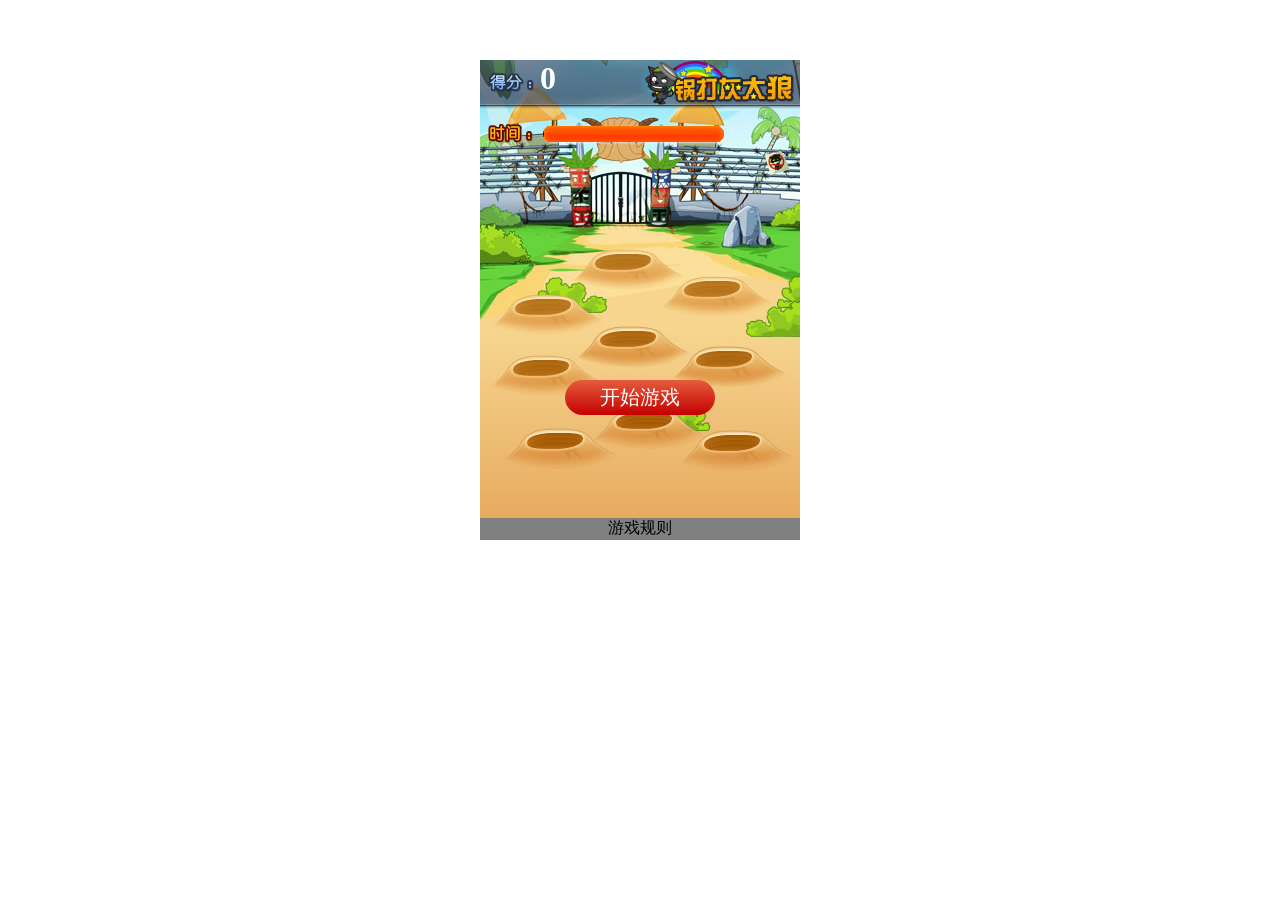
==== index.html @ cd989653 "Add files via upload" ====
<!DOCTYPE html>
<html lang="en">

<head>
    <meta charset="UTF-8">
    <title>狂拍灰太狼</title>
    <link rel="stylesheet" href="css/index.css">
    <script src="js/jquery-1.12.4.js"></script>
    <script src="js/index.js"></script>
</head>

<body>
    <div class="container">
        <h1 class="score">0</h1>
        <div class="progress"></div>
        <button class="start">开始游戏</button>
        <div class="rules">游戏规则</div>
        <div class="rule">
            <p>游戏规则:</p>
            <p>1.游戏时间:60s</p>
            <p>2.拼手速,殴打龙牙+10分</p>
            <p>3.殴打真司-10分</p>
            <a href="#" class="close">[关闭]</a>
        </div>
        <div class="mask">
            <h1>GAME OVER</h1>
            <button class="reStart">重新开始轮回</button>
        </div>

    </div>
</body>

</html>
---- css/index.css ----
* {
    margin: 0;
    padding: 0;
}

.container {
    width: 320px;
    height: 480px;
    background: url(../images/game_bg.jpg) no-repeat 0 0;
    margin: 50px auto;
    position: relative;
}

.container>h1 {
    color: white;
    margin: 60px;
}

.container>.progress {
    width: 180px;
    height: 16px;
    background: url(../images/progress.png) no-repeat 0 0;
    position: absolute;
    top: 66px;
    left: 64px;
}

.container>.start {
    width: 150px;
    line-height: 35px;
    text-align: center;
    color: white;
    font-size: 20px;
    margin-left: -75px;
    position: absolute;
    left: 50%;
    top: 320px;
    border: none;
    border-radius: 20px;
    background: linear-gradient(#E55c3D, #C50000);
}

.container>.rules {
    width: 100%;
    height: 20px;
    background-color: gray;
    text-align: center;
    bottom: 0;
    left: 0;
    position: absolute;
    padding-bottom: 2px;
}

.container>.rule {
    width: 100%;
    height: 100%;
    background-color: rgba(0, 0, 0, 0.5);
    position: absolute;
    top: 0;
    left: 0;
    padding-top: 100px;
    box-sizing: border-box;
    text-align: center;
    display: none;
}

.rule>a {
    color: red;
}

.rule>p {
    line-height: 50px;
    color: white;
}

.container>.mask {
    width: 100%;
    height: 100%;
    background-color: rgba(0, 0, 0, 0.5);
    position: absolute;
    top: 0;
    left: 0;
    padding-top: 200px;
    box-sizing: border-box;
    text-align: center;
    display: none;
}

.mask>h1 {
    color: #ff4500;
    text-shadow: 3px 3px 0 #fff;
}

.mask>button {
    width: 150px;
    line-height: 35px;
    text-align: center;
    color: white;
    font-size: 20px;
    margin-left: -75px;
    position: absolute;
    left: 50%;
    top: 320px;
    border: none;
    border-radius: 20px;
    background: linear-gradient(#74ACCF, #007DDC);
}
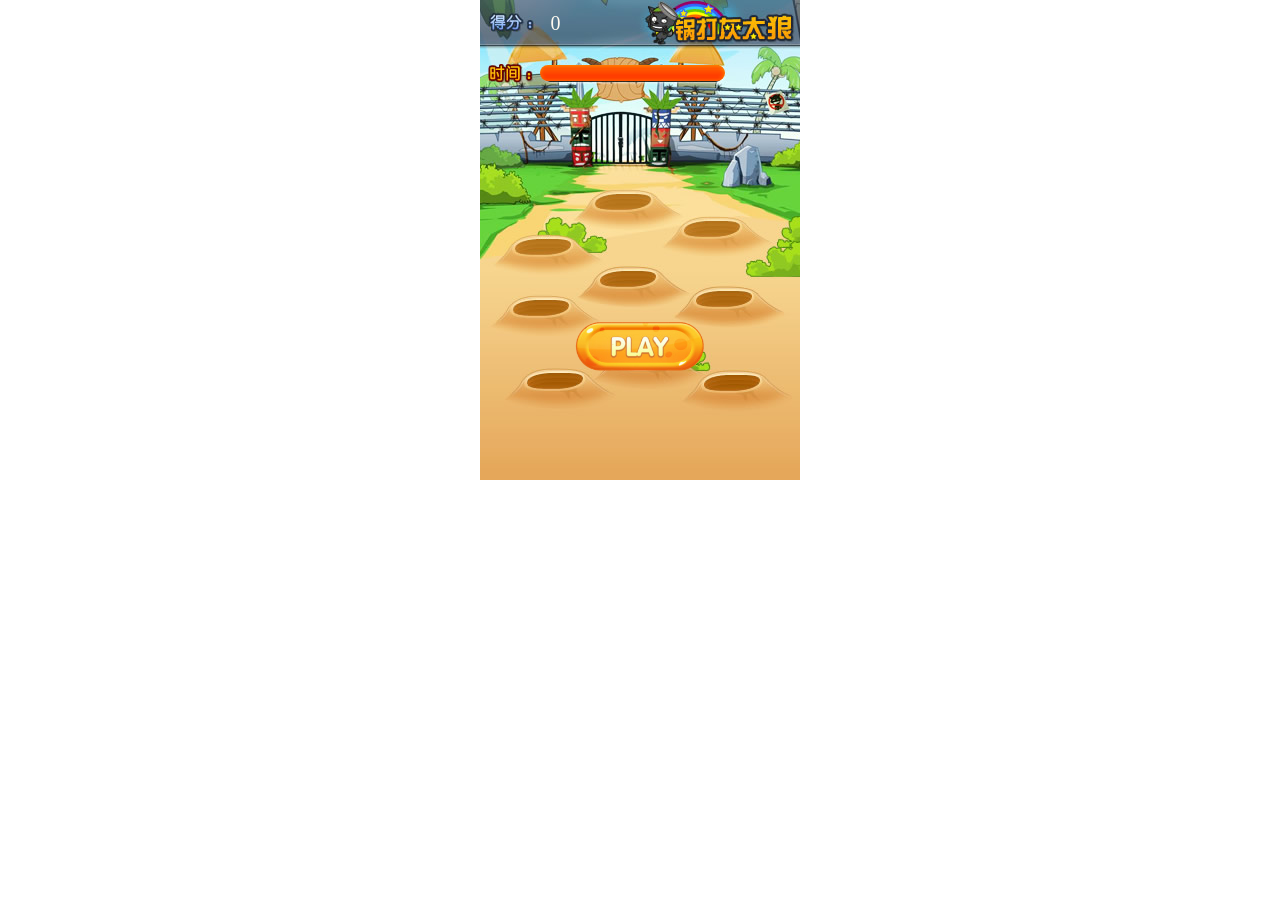
==== commit ef003826: "Add files via upload" ====
--- a/index.html
+++ b/index.html
@@ -1,33 +1,192 @@
 <!DOCTYPE html>
-<html lang="en">
-
-<head>
-    <meta charset="UTF-8">
-    <title>狂拍灰太狼</title>
-    <link rel="stylesheet" href="css/index.css">
-    <script src="js/jquery-1.12.4.js"></script>
-    <script src="js/index.js"></script>
-</head>
-
-<body>
-    <div class="container">
-        <h1 class="score">0</h1>
-        <div class="progress"></div>
-        <button class="start">开始游戏</button>
-        <div class="rules">游戏规则</div>
-        <div class="rule">
-            <p>游戏规则:</p>
-            <p>1.游戏时间:60s</p>
-            <p>2.拼手速,殴打龙牙+10分</p>
-            <p>3.殴打真司-10分</p>
-            <a href="#" class="close">[关闭]</a>
-        </div>
-        <div class="mask">
-            <h1>GAME OVER</h1>
-            <button class="reStart">重新开始轮回</button>
-        </div>
-
-    </div>
-</body>
-
-</html>+<html>
+	<head>
+		<meta charset="utf-8" />
+		<title></title>
+		<link rel="stylesheet" type="text/css" href="css/index.css"/>
+	</head>
+	<body>
+			<div id="bj">
+				<img src="img/game_bg.jpg" >
+			</div>
+		
+		<div id="df">
+			0
+		</div>
+		<div id="ks">
+			<img src="img/start.png" >
+		</div>
+		<div id="jdt">
+			<img src="img/progress.png" >
+		</div>
+	</body>
+	<script type="text/javascript">
+		var bj=document.getElementById("bj");
+		// var cender=document.getElementById("cender");
+		var fs=document.getElementById("df");
+		var ks=document.getElementById("ks");
+		var bj
+		var ind=0;
+		var aa;
+		var bb;
+		var ui=6;
+		var cc;
+		var trt=0;
+		var yty=false;
+		var m1=[
+			[11,156],
+			[11,222],
+			[26,298],
+			[100,117],
+			[100,192],
+			[107,273],
+			[199,295],
+			[199,213],
+			[181,142],
+		];
+		var yt=['x','h','h','h'];
+		var wee=0;
+		// console.log( m1[2][1] )
+		// aaq();
+		// dow();
+		
+		
+		var wqee=180;
+		var zhang;
+		var jdt=document.getElementById("jdt");
+		var clib;
+		var er=0;
+		var sja=150;
+		var yui=-1;
+		ks.onclick=function(){
+			
+			ks.style.display='none';
+			zhang=setInterval(function(){
+				wqee-=1;
+				jdt.children[0].style.width=wqee+'px';
+				
+				if ( wqee<0 ) {
+					alert("时间到了！ 游戏结束☺");
+					window.history.go(0);
+					clearInterval( zhang );
+				}
+				// console.log( wqee )
+			},sja);
+			
+			setInterval(function(){
+				if ( bj.children.length==1 ) {
+					ind=0;
+					er=random( 0,m1.length-1 );
+					while ( yui==er ){
+						er=random( 0,m1.length-1 );
+					}
+					trt=random( 0,3 );
+					bj.innerHTML+='<div id=\"cender\"></div>'
+					bj.children[1].style.left=m1[er][0]+'px';
+					bj.children[1].clib=true;
+					bj.children[1].style.top=m1[er][1]+'px';
+					// bj.children[1].style.backgroundImage="URL(  )";
+					bj.children[1].style.backgroundImage='url(img/'+yt[trt]+'.png)';
+					yui=er;
+					// console.log( yt[trt] )
+					aaq();
+					
+					// console.log("hahahaahahawhahaha")
+					// dow();
+					// console.log(er)
+				}else if( bj.children.length==2 ){
+					// ind=0;
+					// bta();
+					// yty=true;
+					bta();
+				}
+				
+				// console.log( bj.children.length )
+			},100);
+			
+		}
+		
+		
+		
+		function random( m,n ){
+			return Math.floor( Math.random()*( n-m+1 ) )+m;
+		}
+		
+		
+		
+		function aaq(){
+			// console.log("yi")
+			clearInterval(aa);
+			aa=setInterval(function(){
+				ind--;
+				bj.children[1].style.backgroundPosition=ind*108+'px 0';
+				// console.log(bj.children[1].style.backgroundPosition)
+				if ( ind==-5 ) {
+					dow();
+					clearInterval(aa);
+					
+				}
+			},sja);
+		}
+		function dow(){
+			clearInterval(bb);
+			bb=setInterval(function(){
+				ind++;
+				bj.children[1].style.backgroundPosition=ind*108+'px 0';
+				if ( ind==1 ) {
+					bj.removeChild(bj.children[1]);
+					clearInterval(bb);
+					
+					
+				}
+			},sja);
+		}
+			function bta(){
+				bj.children[1].onclick=function(){
+					if ( bj.children[1].clib==true ) {
+					if ( wqee>180 ) {
+						sja=sja-20;//进度条大于180时加速
+					}
+					console.log( sja )
+					if ( trt==0 ) {
+						// alert("hahaha")
+						wee-=10;
+						// alert("")
+						if ( wee<0 ) {
+							alert("您的分数小于0，游戏结束☺");
+							window.history.go(0);
+						}
+						fs.innerHTML=wee;
+						// console.log( wee )
+					}else if( trt!=0 ){
+						wee+=10;
+						wqee+=10;
+						fs.innerHTML=wee;
+						// console.log( wee )
+					}
+					bj.children[1].clib=false;
+					// console.log( bj.children[1].clib )
+				// clearInterval(bb);	
+				clearInterval(aa);
+				clearInterval(bb);
+				clearInterval(cc);
+				cc=setInterval(function(){
+					ui++;
+					bj.children[1].style.backgroundPosition=ui*-108+'px 0';
+					
+					if ( ui==9 ) {
+						bj.removeChild(bj.lastElementChild);
+						// alert('hahaha');
+						ui=6;
+						clearInterval(cc);
+					}
+				},150);
+				}
+				}
+			}
+			
+		// bta();
+		
+		
+	</script>
+</html>
--- a/css/index.css
+++ b/css/index.css
@@ -1,107 +1,61 @@
-* {
-    margin: 0;
-    padding: 0;
+*{
+	margin: 0;
+	padding: 0;
 }
-
-.container {
-    width: 320px;
-    height: 480px;
-    background: url(../images/game_bg.jpg) no-repeat 0 0;
-    margin: 50px auto;
-    position: relative;
+a,li{
+	text-decoration:none;
+	list-style:none;
 }
-
-.container>h1 {
-    color: white;
-    margin: 60px;
+#bj{
+	position:relative;
+	width:320px;
+	height:480px;
+	margin: 0 auto;
 }
-
-.container>.progress {
-    width: 180px;
-    height: 16px;
-    background: url(../images/progress.png) no-repeat 0 0;
-    position: absolute;
-    top: 66px;
-    left: 64px;
+#bj img{
+	width:320px;
+	height:480px;
 }
-
-.container>.start {
-    width: 150px;
-    line-height: 35px;
-    text-align: center;
-    color: white;
-    font-size: 20px;
-    margin-left: -75px;
-    position: absolute;
-    left: 50%;
-    top: 320px;
-    border: none;
-    border-radius: 20px;
-    background: linear-gradient(#E55c3D, #C50000);
+#cender{
+	position:absolute;
+	/* left:11px;
+	top:156px; */
+	width:108px;
+	height:108px;
+	background-image: url(../img/h.png);
+	background-position:0px 0;
 }
-
-.container>.rules {
-    width: 100%;
-    height: 20px;
-    background-color: gray;
-    text-align: center;
-    bottom: 0;
-    left: 0;
-    position: absolute;
-    padding-bottom: 2px;
+#df{
+	position: fixed;
+	left:43%;
+	top:12px;
+	font-size:1.25rem;
+	color: floralwhite;
 }
-
-.container>.rule {
-    width: 100%;
-    height: 100%;
-    background-color: rgba(0, 0, 0, 0.5);
-    position: absolute;
-    top: 0;
-    left: 0;
-    padding-top: 100px;
-    box-sizing: border-box;
-    text-align: center;
-    display: none;
+#ks{
+	position:fixed;
+	left:50%;
+	top:30%;
+	transform:translateX(-50%);
 }
-
-.rule>a {
-    color: red;
+#ks img{
+	width:150px;
 }
-
-.rule>p {
-    line-height: 50px;
-    color: white;
+#jdt{
+	/* overflow:hidden; */
+	position:fixed;
+	left:630px;
+	top:65px;
+	/* transform-origin: 539px 65px; */
+	transform:translateX(-50%);
+	/* border:3px solid beige; */
+	width:180px;
+	height:16px;
 }
-
-.container>.mask {
-    width: 100%;
-    height: 100%;
-    background-color: rgba(0, 0, 0, 0.5);
-    position: absolute;
-    top: 0;
-    left: 0;
-    padding-top: 200px;
-    box-sizing: border-box;
-    text-align: center;
-    display: none;
-}
-
-.mask>h1 {
-    color: #ff4500;
-    text-shadow: 3px 3px 0 #fff;
-}
-
-.mask>button {
-    width: 150px;
-    line-height: 35px;
-    text-align: center;
-    color: white;
-    font-size: 20px;
-    margin-left: -75px;
-    position: absolute;
-    left: 50%;
-    top: 320px;
-    border: none;
-    border-radius: 20px;
-    background: linear-gradient(#74ACCF, #007DDC);
+#jdt img{
+	/* transition:all 1s linear; */
+	border-radius:10px;
+	/* width:10px; */
+	height:16px;
+	width:185px;
 }
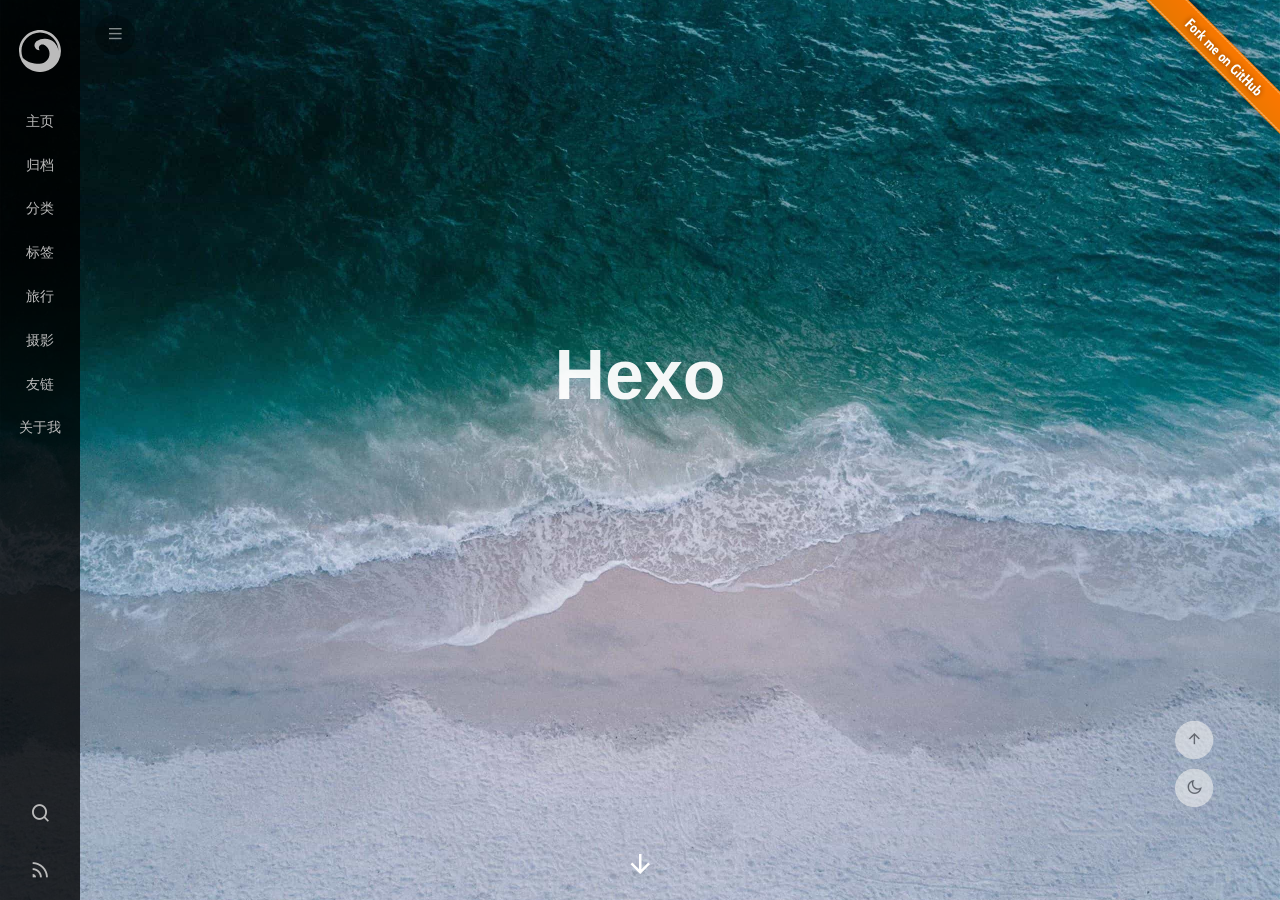
==== commit 1f8f92ec: "Site updated: 2023-08-04 11:48:03" ====
--- a/index.html
+++ b/index.html
@@ -1,192 +1,637 @@
-<!DOCTYPE html>
-<html>
-	<head>
-		<meta charset="utf-8" />
-		<title></title>
-		<link rel="stylesheet" type="text/css" href="css/index.css"/>
-	</head>
-	<body>
-			<div id="bj">
-				<img src="img/game_bg.jpg" >
-			</div>
-		
-		<div id="df">
-			0
-		</div>
-		<div id="ks">
-			<img src="img/start.png" >
-		</div>
-		<div id="jdt">
-			<img src="img/progress.png" >
-		</div>
-	</body>
-	<script type="text/javascript">
-		var bj=document.getElementById("bj");
-		// var cender=document.getElementById("cender");
-		var fs=document.getElementById("df");
-		var ks=document.getElementById("ks");
-		var bj
-		var ind=0;
-		var aa;
-		var bb;
-		var ui=6;
-		var cc;
-		var trt=0;
-		var yty=false;
-		var m1=[
-			[11,156],
-			[11,222],
-			[26,298],
-			[100,117],
-			[100,192],
-			[107,273],
-			[199,295],
-			[199,213],
-			[181,142],
-		];
-		var yt=['x','h','h','h'];
-		var wee=0;
-		// console.log( m1[2][1] )
-		// aaq();
-		// dow();
-		
-		
-		var wqee=180;
-		var zhang;
-		var jdt=document.getElementById("jdt");
-		var clib;
-		var er=0;
-		var sja=150;
-		var yui=-1;
-		ks.onclick=function(){
-			
-			ks.style.display='none';
-			zhang=setInterval(function(){
-				wqee-=1;
-				jdt.children[0].style.width=wqee+'px';
-				
-				if ( wqee<0 ) {
-					alert("时间到了！ 游戏结束☺");
-					window.history.go(0);
-					clearInterval( zhang );
-				}
-				// console.log( wqee )
-			},sja);
-			
-			setInterval(function(){
-				if ( bj.children.length==1 ) {
-					ind=0;
-					er=random( 0,m1.length-1 );
-					while ( yui==er ){
-						er=random( 0,m1.length-1 );
-					}
-					trt=random( 0,3 );
-					bj.innerHTML+='<div id=\"cender\"></div>'
-					bj.children[1].style.left=m1[er][0]+'px';
-					bj.children[1].clib=true;
-					bj.children[1].style.top=m1[er][1]+'px';
-					// bj.children[1].style.backgroundImage="URL(  )";
-					bj.children[1].style.backgroundImage='url(img/'+yt[trt]+'.png)';
-					yui=er;
-					// console.log( yt[trt] )
-					aaq();
-					
-					// console.log("hahahaahahawhahaha")
-					// dow();
-					// console.log(er)
-				}else if( bj.children.length==2 ){
-					// ind=0;
-					// bta();
-					// yty=true;
-					bta();
-				}
-				
-				// console.log( bj.children.length )
-			},100);
-			
-		}
-		
-		
-		
-		function random( m,n ){
-			return Math.floor( Math.random()*( n-m+1 ) )+m;
-		}
-		
-		
-		
-		function aaq(){
-			// console.log("yi")
-			clearInterval(aa);
-			aa=setInterval(function(){
-				ind--;
-				bj.children[1].style.backgroundPosition=ind*108+'px 0';
-				// console.log(bj.children[1].style.backgroundPosition)
-				if ( ind==-5 ) {
-					dow();
-					clearInterval(aa);
-					
-				}
-			},sja);
-		}
-		function dow(){
-			clearInterval(bb);
-			bb=setInterval(function(){
-				ind++;
-				bj.children[1].style.backgroundPosition=ind*108+'px 0';
-				if ( ind==1 ) {
-					bj.removeChild(bj.children[1]);
-					clearInterval(bb);
-					
-					
-				}
-			},sja);
-		}
-			function bta(){
-				bj.children[1].onclick=function(){
-					if ( bj.children[1].clib==true ) {
-					if ( wqee>180 ) {
-						sja=sja-20;//进度条大于180时加速
-					}
-					console.log( sja )
-					if ( trt==0 ) {
-						// alert("hahaha")
-						wee-=10;
-						// alert("")
-						if ( wee<0 ) {
-							alert("您的分数小于0，游戏结束☺");
-							window.history.go(0);
-						}
-						fs.innerHTML=wee;
-						// console.log( wee )
-					}else if( trt!=0 ){
-						wee+=10;
-						wqee+=10;
-						fs.innerHTML=wee;
-						// console.log( wee )
-					}
-					bj.children[1].clib=false;
-					// console.log( bj.children[1].clib )
-				// clearInterval(bb);	
-				clearInterval(aa);
-				clearInterval(bb);
-				clearInterval(cc);
-				cc=setInterval(function(){
-					ui++;
-					bj.children[1].style.backgroundPosition=ui*-108+'px 0';
-					
-					if ( ui==9 ) {
-						bj.removeChild(bj.lastElementChild);
-						// alert('hahaha');
-						ui=6;
-						clearInterval(cc);
-					}
-				},150);
-				}
-				}
-			}
-			
-		// bta();
-		
-		
-	</script>
-</html>
+<!DOCTYPE html>
+
+
+<html lang="en">
+  
+
+    <head>
+      <meta charset="utf-8" />
+        
+      <meta
+        name="viewport"
+        content="width=device-width, initial-scale=1, maximum-scale=1"
+      />
+      <title> Hexo</title>
+  <meta name="generator" content="hexo-theme-ayer">
+      
+      <link rel="shortcut icon" href="/favicon.ico" />
+       
+<link rel="stylesheet" href="/dist/main.css">
+
+      
+<link rel="stylesheet" href="/css/fonts/remixicon.css">
+
+      
+<link rel="stylesheet" href="/css/custom.css">
+ 
+      <script src="https://cdn.staticfile.org/pace/1.2.4/pace.min.js"></script>
+       
+ 
+
+      <link
+        rel="stylesheet"
+        href="https://cdn.jsdelivr.net/npm/@sweetalert2/theme-bulma@5.0.1/bulma.min.css"
+      />
+      <script src="https://cdn.jsdelivr.net/npm/sweetalert2@11.0.19/dist/sweetalert2.min.js"></script>
+
+      <!-- mermaid -->
+      
+      <style>
+        .swal2-styled.swal2-confirm {
+          font-size: 1.6rem;
+        }
+      </style>
+    </head>
+  </html>
+</html>
+
+
+<body>
+  <div id="app">
+    
+      
+    <main class="content on">
+      
+<section class="cover">
+    
+      
+      <a class="forkMe" href="https://github.com/Shen-Yu/hexo-theme-ayer"
+        target="_blank"><img width="149" height="149" src="/images/forkme.png"
+          class="attachment-full size-full" alt="Fork me on GitHub" data-recalc-dims="1"></a>
+    
+  <div class="cover-frame">
+    <div class="bg-box">
+      <img src="/images/cover1.jpg" alt="image frame" />
+    </div>
+    <div class="cover-inner text-center text-white">
+      <h1><a href="/">Hexo</a></h1>
+      <div id="subtitle-box">
+        
+        <span id="subtitle"></span>
+        
+      </div>
+      <div>
+        
+      </div>
+    </div>
+  </div>
+  <div class="cover-learn-more">
+    <a href="javascript:void(0)" class="anchor"><i class="ri-arrow-down-line"></i></a>
+  </div>
+</section>
+
+
+
+<script src="https://cdn.staticfile.org/typed.js/2.0.12/typed.min.js"></script>
+
+
+<!-- Subtitle -->
+
+  <script>
+    try {
+      var typed = new Typed("#subtitle", {
+        strings: ['面朝大海，春暖花开', '愿你一生努力，一生被爱', '想要的都拥有，得不到的都释怀'],
+        startDelay: 0,
+        typeSpeed: 200,
+        loop: true,
+        backSpeed: 100,
+        showCursor: true
+      });
+    } catch (err) {
+      console.log(err)
+    }
+  </script>
+  
+<div id="main">
+  <section class="outer">
+  
+  <ul class="ads">
+    
+        <li>
+            <a target="_blank" rel="noopener" href="https://curl.qcloud.com/kvO7hb43">
+                <img src="https://pic.imgdb.cn/item/62174b452ab3f51d912a5ccc.jpg" width="300" alt="云服务器限时秒杀">
+            </a>
+        </li>
+    
+        <li>
+            <a target="_blank" rel="noopener" href="https://www.vultr.com/?ref=8630075">
+                <img src="https://pic.imgdb.cn/item/62174b452ab3f51d912a5cd7.png" width="300" alt="vultr优惠vps">
+            </a>
+        </li>
+    
+</ul>
+  
+  
+  
+
+<div class="notice" style="margin-top:50px">
+    <i class="ri-heart-fill"></i>
+    <div class="notice-content" id="broad"></div>
+</div>
+<script type="text/javascript">
+    fetch('https://v1.hitokoto.cn')
+        .then(response => response.json())
+        .then(data => {
+            document.getElementById("broad").innerHTML = data.hitokoto;
+        })
+        .catch(console.error)
+</script>
+
+<style>
+    .notice {
+        padding: 20px;
+        border: 1px dashed #e6e6e6;
+        color: #969696;
+        position: relative;
+        display: inline-block;
+        width: 100%;
+        background: #fbfbfb50;
+        border-radius: 10px;
+    }
+
+    .notice i {
+        float: left;
+        color: #999;
+        font-size: 16px;
+        padding-right: 10px;
+        vertical-align: middle;
+        margin-top: -2px;
+    }
+
+    .notice-content {
+        display: initial;
+        vertical-align: middle;
+    }
+</style>
+  
+  <article class="articles">
+    
+    
+    
+    
+    <article
+  id="post-第一篇博客"
+  class="article article-type-post"
+  itemscope
+  itemprop="blogPost"
+  data-scroll-reveal
+>
+  <div class="article-inner">
+    
+    <header class="article-header">
+       
+<h2 itemprop="name">
+  <a class="article-title" href="/2023/08/04/%E7%AC%AC%E4%B8%80%E7%AF%87%E5%8D%9A%E5%AE%A2/"
+    >第一篇博客</a> 
+</h2>
+ 
+
+      
+    </header>
+     
+    <div class="article-meta">
+      <a href="/2023/08/04/%E7%AC%AC%E4%B8%80%E7%AF%87%E5%8D%9A%E5%AE%A2/" class="article-date">
+  <time datetime="2023-08-04T03:46:08.000Z" itemprop="datePublished">2023-08-04</time>
+</a>    
+    </div>
+      
+    <div class="article-entry" itemprop="articleBody">
+       
+   
+      <!-- reward -->
+      
+    </div>
+    
+
+    <!-- copyright -->
+    
+    <footer class="article-footer">
+       
+    </footer>
+  </div>
+
+   
+   
+  
+</article>
+
+    
+    <article
+  id="post-hello-world"
+  class="article article-type-post"
+  itemscope
+  itemprop="blogPost"
+  data-scroll-reveal
+>
+  <div class="article-inner">
+    
+    <header class="article-header">
+       
+<h2 itemprop="name">
+  <a class="article-title" href="/2023/08/04/hello-world/"
+    >Hello World</a> 
+</h2>
+ 
+
+      
+    </header>
+     
+    <div class="article-meta">
+      <a href="/2023/08/04/hello-world/" class="article-date">
+  <time datetime="2023-08-04T03:38:25.474Z" itemprop="datePublished">2023-08-04</time>
+</a>    
+    </div>
+      
+    <div class="article-entry" itemprop="articleBody">
+       
+  <p>Welcome to <a target="_blank" rel="noopener" href="https://hexo.io/">Hexo</a>! This is your very first post. Check <a target="_blank" rel="noopener" href="https://hexo.io/docs/">documentation</a> for more info. If you get any problems when using Hexo, you can find the answer in <a target="_blank" rel="noopener" href="https://hexo.io/docs/troubleshooting.html">troubleshooting</a> or you can ask me on <a target="_blank" rel="noopener" href="https://github.com/hexojs/hexo/issues">GitHub</a>.</p>
+<h2 id="Quick-Start"><a href="#Quick-Start" class="headerlink" title="Quick Start"></a>Quick Start</h2><h3 id="Create-a-new-post"><a href="#Create-a-new-post" class="headerlink" title="Create a new post"></a>Create a new post</h3><figure class="highlight bash"><table><tr><td class="gutter"><pre><span class="line">1</span><br></pre></td><td class="code"><pre><span class="line">$ hexo new <span class="string">&quot;My New Post&quot;</span></span><br></pre></td></tr></table></figure>
+
+<p>More info: <a target="_blank" rel="noopener" href="https://hexo.io/docs/writing.html">Writing</a></p>
+<h3 id="Run-server"><a href="#Run-server" class="headerlink" title="Run server"></a>Run server</h3><figure class="highlight bash"><table><tr><td class="gutter"><pre><span class="line">1</span><br></pre></td><td class="code"><pre><span class="line">$ hexo server</span><br></pre></td></tr></table></figure>
+
+<p>More info: <a target="_blank" rel="noopener" href="https://hexo.io/docs/server.html">Server</a></p>
+<h3 id="Generate-static-files"><a href="#Generate-static-files" class="headerlink" title="Generate static files"></a>Generate static files</h3><figure class="highlight bash"><table><tr><td class="gutter"><pre><span class="line">1</span><br></pre></td><td class="code"><pre><span class="line">$ hexo generate</span><br></pre></td></tr></table></figure>
+
+<p>More info: <a target="_blank" rel="noopener" href="https://hexo.io/docs/generating.html">Generating</a></p>
+<h3 id="Deploy-to-remote-sites"><a href="#Deploy-to-remote-sites" class="headerlink" title="Deploy to remote sites"></a>Deploy to remote sites</h3><figure class="highlight bash"><table><tr><td class="gutter"><pre><span class="line">1</span><br></pre></td><td class="code"><pre><span class="line">$ hexo deploy</span><br></pre></td></tr></table></figure>
+
+<p>More info: <a target="_blank" rel="noopener" href="https://hexo.io/docs/one-command-deployment.html">Deployment</a></p>
+ 
+      <!-- reward -->
+      
+    </div>
+    
+
+    <!-- copyright -->
+    
+    <footer class="article-footer">
+       
+    </footer>
+  </div>
+
+   
+   
+  
+</article>
+
+    
+  </article>
+  
+
+  
+</section>
+</div>
+
+      <footer class="footer">
+  <div class="outer">
+    <ul>
+      <li>
+        Copyrights &copy;
+        2015-2023
+        <i class="ri-heart-fill heart_icon"></i> John Doe
+      </li>
+    </ul>
+    <ul>
+      <li>
+        
+      </li>
+    </ul>
+    <ul>
+      <li>
+        
+        
+        <span>
+  <span><i class="ri-user-3-fill"></i>Visitors:<span id="busuanzi_value_site_uv"></span></span>
+  <span class="division">|</span>
+  <span><i class="ri-eye-fill"></i>Views:<span id="busuanzi_value_page_pv"></span></span>
+</span>
+        
+      </li>
+    </ul>
+    <ul>
+      
+    </ul>
+    <ul>
+      
+    </ul>
+    <ul>
+      <li>
+        <!-- cnzz统计 -->
+        
+        <script type="text/javascript" src='https://s9.cnzz.com/z_stat.php?id=1278069914&amp;web_id=1278069914'></script>
+        
+      </li>
+    </ul>
+  </div>
+</footer>    
+    </main>
+    <div class="float_btns">
+      <div class="totop" id="totop">
+  <i class="ri-arrow-up-line"></i>
+</div>
+
+<div class="todark" id="todark">
+  <i class="ri-moon-line"></i>
+</div>
+
+    </div>
+    <aside class="sidebar on">
+      <button class="navbar-toggle"></button>
+<nav class="navbar">
+  
+  <div class="logo">
+    <a href="/"><img src="/images/ayer-side.svg" alt="Hexo"></a>
+  </div>
+  
+  <ul class="nav nav-main">
+    
+    <li class="nav-item">
+      <a class="nav-item-link" href="/">主页</a>
+    </li>
+    
+    <li class="nav-item">
+      <a class="nav-item-link" href="/archives">归档</a>
+    </li>
+    
+    <li class="nav-item">
+      <a class="nav-item-link" href="/categories">分类</a>
+    </li>
+    
+    <li class="nav-item">
+      <a class="nav-item-link" href="/tags">标签</a>
+    </li>
+    
+    <li class="nav-item">
+      <a class="nav-item-link" href="/tags/%E6%97%85%E8%A1%8C/">旅行</a>
+    </li>
+    
+    <li class="nav-item">
+      <a class="nav-item-link" target="_blank" rel="noopener" href="http://shenyu-vip.lofter.com">摄影</a>
+    </li>
+    
+    <li class="nav-item">
+      <a class="nav-item-link" href="/friends">友链</a>
+    </li>
+    
+    <li class="nav-item">
+      <a class="nav-item-link" href="/2019/about">关于我</a>
+    </li>
+    
+  </ul>
+</nav>
+<nav class="navbar navbar-bottom">
+  <ul class="nav">
+    <li class="nav-item">
+      
+      <a class="nav-item-link nav-item-search"  title="Search">
+        <i class="ri-search-line"></i>
+      </a>
+      
+      
+      <a class="nav-item-link" target="_blank" href="/atom.xml" title="RSS Feed">
+        <i class="ri-rss-line"></i>
+      </a>
+      
+    </li>
+  </ul>
+</nav>
+<div class="search-form-wrap">
+  <div class="local-search local-search-plugin">
+  <input type="search" id="local-search-input" class="local-search-input" placeholder="Search...">
+  <div id="local-search-result" class="local-search-result"></div>
+</div>
+</div>
+    </aside>
+    <div id="mask"></div>
+
+<!-- #reward -->
+<div id="reward">
+  <span class="close"><i class="ri-close-line"></i></span>
+  <p class="reward-p"><i class="ri-cup-line"></i>请我喝杯咖啡吧~</p>
+  <div class="reward-box">
+    
+    <div class="reward-item">
+      <img class="reward-img" src="/images/alipay.jpg">
+      <span class="reward-type">支付宝</span>
+    </div>
+    
+    
+    <div class="reward-item">
+      <img class="reward-img" src="/images/wechat.jpg">
+      <span class="reward-type">微信</span>
+    </div>
+    
+  </div>
+</div>
+    
+<script src="/js/jquery-3.6.0.min.js"></script>
+ 
+<script src="/js/lazyload.min.js"></script>
+
+<!-- Tocbot -->
+
+<script src="https://cdn.staticfile.org/jquery-modal/0.9.2/jquery.modal.min.js"></script>
+<link
+  rel="stylesheet"
+  href="https://cdn.staticfile.org/jquery-modal/0.9.2/jquery.modal.min.css"
+/>
+<script src="https://cdn.staticfile.org/justifiedGallery/3.8.1/js/jquery.justifiedGallery.min.js"></script>
+
+<script src="/dist/main.js"></script>
+
+<!-- ImageViewer -->
+ <!-- Root element of PhotoSwipe. Must have class pswp. -->
+<div class="pswp" tabindex="-1" role="dialog" aria-hidden="true">
+
+    <!-- Background of PhotoSwipe. 
+         It's a separate element as animating opacity is faster than rgba(). -->
+    <div class="pswp__bg"></div>
+
+    <!-- Slides wrapper with overflow:hidden. -->
+    <div class="pswp__scroll-wrap">
+
+        <!-- Container that holds slides. 
+            PhotoSwipe keeps only 3 of them in the DOM to save memory.
+            Don't modify these 3 pswp__item elements, data is added later on. -->
+        <div class="pswp__container">
+            <div class="pswp__item"></div>
+            <div class="pswp__item"></div>
+            <div class="pswp__item"></div>
+        </div>
+
+        <!-- Default (PhotoSwipeUI_Default) interface on top of sliding area. Can be changed. -->
+        <div class="pswp__ui pswp__ui--hidden">
+
+            <div class="pswp__top-bar">
+
+                <!--  Controls are self-explanatory. Order can be changed. -->
+
+                <div class="pswp__counter"></div>
+
+                <button class="pswp__button pswp__button--close" title="Close (Esc)"></button>
+
+                <button class="pswp__button pswp__button--share" style="display:none" title="Share"></button>
+
+                <button class="pswp__button pswp__button--fs" title="Toggle fullscreen"></button>
+
+                <button class="pswp__button pswp__button--zoom" title="Zoom in/out"></button>
+
+                <!-- Preloader demo http://codepen.io/dimsemenov/pen/yyBWoR -->
+                <!-- element will get class pswp__preloader--active when preloader is running -->
+                <div class="pswp__preloader">
+                    <div class="pswp__preloader__icn">
+                        <div class="pswp__preloader__cut">
+                            <div class="pswp__preloader__donut"></div>
+                        </div>
+                    </div>
+                </div>
+            </div>
+
+            <div class="pswp__share-modal pswp__share-modal--hidden pswp__single-tap">
+                <div class="pswp__share-tooltip"></div>
+            </div>
+
+            <button class="pswp__button pswp__button--arrow--left" title="Previous (arrow left)">
+            </button>
+
+            <button class="pswp__button pswp__button--arrow--right" title="Next (arrow right)">
+            </button>
+
+            <div class="pswp__caption">
+                <div class="pswp__caption__center"></div>
+            </div>
+
+        </div>
+
+    </div>
+
+</div>
+
+<link rel="stylesheet" href="https://cdn.staticfile.org/photoswipe/4.1.3/photoswipe.min.css">
+<link rel="stylesheet" href="https://cdn.staticfile.org/photoswipe/4.1.3/default-skin/default-skin.min.css">
+<script src="https://cdn.staticfile.org/photoswipe/4.1.3/photoswipe.min.js"></script>
+<script src="https://cdn.staticfile.org/photoswipe/4.1.3/photoswipe-ui-default.min.js"></script>
+
+<script>
+    function viewer_init() {
+        let pswpElement = document.querySelectorAll('.pswp')[0];
+        let $imgArr = document.querySelectorAll(('.article-entry img:not(.reward-img)'))
+
+        $imgArr.forEach(($em, i) => {
+            $em.onclick = () => {
+                // slider展开状态
+                // todo: 这样不好，后面改成状态
+                if (document.querySelector('.left-col.show')) return
+                let items = []
+                $imgArr.forEach(($em2, i2) => {
+                    let img = $em2.getAttribute('data-idx', i2)
+                    let src = $em2.getAttribute('data-target') || $em2.getAttribute('src')
+                    let title = $em2.getAttribute('alt')
+                    // 获得原图尺寸
+                    const image = new Image()
+                    image.src = src
+                    items.push({
+                        src: src,
+                        w: image.width || $em2.width,
+                        h: image.height || $em2.height,
+                        title: title
+                    })
+                })
+                var gallery = new PhotoSwipe(pswpElement, PhotoSwipeUI_Default, items, {
+                    index: parseInt(i)
+                });
+                gallery.init()
+            }
+        })
+    }
+    viewer_init()
+</script> 
+<!-- MathJax -->
+
+<!-- Katex -->
+
+<!-- busuanzi  -->
+ 
+<script src="/js/busuanzi-2.3.pure.min.js"></script>
+ 
+<!-- ClickLove -->
+
+<!-- ClickBoom1 -->
+
+<!-- ClickBoom2 -->
+
+<!-- CodeCopy -->
+ 
+<link rel="stylesheet" href="/css/clipboard.css">
+ <script src="https://cdn.staticfile.org/clipboard.js/2.0.10/clipboard.min.js"></script>
+<script>
+  function wait(callback, seconds) {
+    var timelag = null;
+    timelag = window.setTimeout(callback, seconds);
+  }
+  !function (e, t, a) {
+    var initCopyCode = function(){
+      var copyHtml = '';
+      copyHtml += '<button class="btn-copy" data-clipboard-snippet="">';
+      copyHtml += '<i class="ri-file-copy-2-line"></i><span>COPY</span>';
+      copyHtml += '</button>';
+      $(".highlight .code pre").before(copyHtml);
+      $(".article pre code").before(copyHtml);
+      var clipboard = new ClipboardJS('.btn-copy', {
+        target: function(trigger) {
+          return trigger.nextElementSibling;
+        }
+      });
+      clipboard.on('success', function(e) {
+        let $btn = $(e.trigger);
+        $btn.addClass('copied');
+        let $icon = $($btn.find('i'));
+        $icon.removeClass('ri-file-copy-2-line');
+        $icon.addClass('ri-checkbox-circle-line');
+        let $span = $($btn.find('span'));
+        $span[0].innerText = 'COPIED';
+        
+        wait(function () { // 等待两秒钟后恢复
+          $icon.removeClass('ri-checkbox-circle-line');
+          $icon.addClass('ri-file-copy-2-line');
+          $span[0].innerText = 'COPY';
+        }, 2000);
+      });
+      clipboard.on('error', function(e) {
+        e.clearSelection();
+        let $btn = $(e.trigger);
+        $btn.addClass('copy-failed');
+        let $icon = $($btn.find('i'));
+        $icon.removeClass('ri-file-copy-2-line');
+        $icon.addClass('ri-time-line');
+        let $span = $($btn.find('span'));
+        $span[0].innerText = 'COPY FAILED';
+        
+        wait(function () { // 等待两秒钟后恢复
+          $icon.removeClass('ri-time-line');
+          $icon.addClass('ri-file-copy-2-line');
+          $span[0].innerText = 'COPY';
+        }, 2000);
+      });
+    }
+    initCopyCode();
+  }(window, document);
+</script>
+ 
+<!-- CanvasBackground -->
+
+<script>
+  if (window.mermaid) {
+    mermaid.initialize({ theme: "forest" });
+  }
+</script>
+
+
+    
+    
+
+  </div>
+</body>
+
+</html>
--- a/dist/main.css
+++ b/dist/main.css
@@ -0,0 +1 @@
+html{line-height:1.15}h1{font-size:30px}h2{font-size:28px}h3{font-size:26px}h4{font-size:24px}h5{font-size:21px}h6{font-size:18px}hr{box-sizing:content-box;height:0;overflow:visible}pre{font-family:monospace,monospace;font-size:1em}a{background-color:transparent}abbr[title]{border-bottom:none;-webkit-text-decoration:underline;text-decoration:underline;-webkit-text-decoration:underline dotted;text-decoration:underline dotted}b,strong{font-weight:bolder}code,kbd,samp{font-family:monospace,monospace;font-size:1em}small{font-size:80%}sub,sup{font-size:75%;line-height:0;position:relative;vertical-align:baseline}sub{bottom:-.25em}sup{top:-.5em}img{border-style:none}button,input,optgroup,select,textarea{font-family:inherit;font-size:100%;line-height:1.15;margin:0}button,input{overflow:visible}button,select{text-transform:none}[type=button],[type=reset],[type=submit],button{-webkit-appearance:button}[type=button]::-moz-focus-inner,[type=reset]::-moz-focus-inner,[type=submit]::-moz-focus-inner,button::-moz-focus-inner{border-style:none;padding:0}[type=button]-moz-focusring,[type=reset]-moz-focusring,[type=submit]-moz-focusring,button:-moz-focusring{outline:1px dotted ButtonText}fieldset{padding:.35em .75em .625em}legend{box-sizing:border-box;color:inherit;display:table;max-width:100%;padding:0;white-space:normal}progress{vertical-align:baseline}textarea{overflow:auto}[type=checkbox],[type=radio]{box-sizing:border-box;padding:0}[type=number]::-webkit-inner-spin-button,[type=number]::-webkit-outer-spin-button{height:auto}[type=search]{-webkit-appearance:textfield;outline-offset:-2px}[type=search]::-webkit-search-decoration{-webkit-appearance:none}::-webkit-file-upload-button{-webkit-appearance:button;font:inherit}details{display:block}summary{display:list-item}[hidden],template{display:none}*,:after,:before{box-sizing:border-box}body,html{height:100%}html{font-size:62.5%;-ms-text-size-adjust:100%;-ms-overflow-style:scrollbar;-webkit-tap-highlight-color:transparent}body,html{-webkit-text-size-adjust:100%}body{position:relative;background-color:#fff;font-family:Helvetica Neue,Helvetica,PingFang SC,Hiragino Sans GB,Microsoft YaHei,微软雅黑,Arial,sans-serif;font-size:1.4rem;line-height:1.7;color:#403e3e;padding:0;margin:0;overflow-x:hidden;-moz-text-size-adjust:100%;text-size-adjust:100%}body.darkmode{background:rgba(0,0,0,.6)}body.darkmode *{color:#f2f2f2}body.darkmode .article-entry code{background:#c7c7c7!important;color:#c7254e!important}body.darkmode .archive-article-date,body.darkmode .archive-year-wrap .archive-year,body.darkmode .article-category .article-category-link,body.darkmode .article-date,body.darkmode .article-header .article-title,body.darkmode .article-tag-list:before,body.darkmode .category-list .category-list-item i,body.darkmode .category-list a:hover .category-list-item,body.darkmode .share-outer i,body.darkmode .tag-list>.tag-list-item:before,body.darkmode a.toc-link{color:#e6e6e6!important}body.darkmode #reward .reward-p,body.darkmode #reward .reward-p i,body.darkmode .float_btns i,body.darkmode .local-search-input,body.darkmode .share-icons a i{color:#7a7a7a!important}body.darkmode .is-position-fixed{background-color:transparent}body.darkmode .v *{color:#555!important}body.darkmode .article-tag-list .article-tag-list-link,body.darkmode .tag-list>.tag-list-item .tag-list-link{background:#e6e6e6!important;color:#555!important}body.darkmode #vcomments-box #vcomments{background-color:hsla(0,0%,100%,.1)!important}body.darkmode #vcomments-box #vcomments *{color:#f1f1f1!important}body.darkmode .v .vbtn{background-color:transparent!important}body.darkmode .v .vlist .vcard .vhead .vsys{border:1px solid #f1f1f1!important;background-color:transparent!important}body.darkmode input::-webkit-input-placeholder{color:#ccc}body.darkmode input::-moz-input-placeholder{color:#ccc}body.darkmode input::-ms-input-placeholder{color:#ccc}body.darkmode .categories-box a{color:#f2f2f2}body.darkmode #friends_link .friends_li a{background-color:hsla(0,0%,100%,.15);color:#fff}a{color:#0681d0}a:hover{color:#19a1f8}a:active{color:#067bc6}a.disabled{color:#adb5bd}dir,menu,ul{margin:0;padding:0}img{max-width:100%}button{outline:0;cursor:pointer}.archive-article-date,.archive-year-wrap .archive-year,.article-category .article-category-link,.article-date{text-decoration:none;color:#5c6b72}.archive-article-date:hover,.archive-year-wrap .archive-year:hover,.article-category .article-category-link:hover,.article-date:hover{color:#5c6b72}.archive-article-inner{border-radius:4px}.article-entry h1,.article-entry h2,.article-entry h3,.article-entry h4,.article-entry h5,.article-entry h6{margin:2.5rem 0 1.5rem}.article-entry hr{height:.1rem;background-color:#999;border:none;padding:0;margin:1.5rem 0}.article-entry strong{font-weight:700}.article-entry cite,.article-entry em{font-style:italic}.article-entry sub,.article-entry sup{font-size:75%;line-height:0;position:relative;vertical-align:baseline}.article-entry sup{top:-.5rem}.article-entry sub{bottom:-.25rem}.article-entry small{font-size:85%}.article-entry abbr,.article-entry acronym{border-bottom:.1rem dotted #999}.article-entry dl,.article-entry ol,.article-entry ul{margin:1.5rem 0 1.5rem 2rem}.article-entry blockquote,.article-entry p,.article-entry table{margin:1.5rem 0}.article-entry img,.article-entry video{max-width:100%;height:auto;display:block;margin:auto}.article-entry iframe{border:none}.article-entry table{width:100%;max-width:70rem;border:1px solid #dedede;margin:15px auto;border-collapse:collapse;empty-cells:show}.article-entry table td,.article-entry table th{border:1px solid #dedede;padding:5px 10px}.article-entry table th{font-weight:700;text-align:center!important;background:rgba(158,188,226,.2);white-space:nowrap}.article-entry table td:first-child{white-space:nowrap}.article-entry blockquote{display:block;padding:0 1.5rem;width:100%;overflow:auto;border-left:.3rem solid #cce5ff;color:#5c6b72}.article-entry blockquote>:first-child{margin-top:0}.article-entry blockquote>:last-child{margin-bottom:0}.article-entry blockquote footer cite:before{content:"—";padding:0 .5rem}#app{height:100%;width:100%;overflow:hidden}#app,.cover{position:relative}.cover{padding:0;margin-bottom:3rem;text-align:center}.cover .forkMe{position:absolute;z-index:999;top:0;right:0}.content.anim,.sidebar.anim{transition:all .3s ease-in-out}.content{position:relative;z-index:1;margin-left:0;height:100%;width:100%;overflow-y:scroll;overflow-x:hidden;-webkit-overflow-scrolling:touch}.content.on{margin-left:0!important}.sidebar{position:fixed;z-index:9;left:-8rem;bottom:0;width:8rem;height:100%;background-color:rgba(0,0,0,.8)}.sidebar.on{left:0}.navbar-toggle{position:absolute;top:1.5rem;left:9.5rem;border:none;height:4rem;width:4rem;border-radius:50%;background-color:rgba(0,0,0,.5);color:#fff;transition:all .3s ease-in-out;opacity:.5}.navbar-toggle:hover{opacity:1}.navbar-toggle:before{content:"\ee09";font-family:remixicon;font-size:larger}.outer,.wrap{position:relative;width:100%;padding-right:1.5rem;padding-left:1.5rem;margin:auto;min-height:calc(100% - 157px)}.outer:after,.outer:before,.wrap:after,.wrap:before{content:"";display:table;clear:both}.local-search{width:100%}#main{position:relative}@media (min-width:768px){.cover{margin-bottom:0;height:100%}.outer,.wrap{width:70rem;padding-right:0;padding-left:0}.local-search{width:70rem}.content.on{transform:none}}@media (max-width:768px){.cover .forkMe{display:none}.content.on{margin-left:-1px!important}.sidebar{background-color:#403e3e}.navbar-toggle{transform:scale(1.1)}}.list-unstyled{list-style:none;padding-left:0;margin-left:0}.categories-box{max-width:320px;margin-right:-.5rem;margin-left:-.5rem;border-left:1px solid #eee}.categories-box span{padding-left:5px;color:#aaa;font-size:14px}.categories-box ol li,.categories-box ul li{list-style:none;margin:15px 0;padding-left:15px;padding-bottom:12px;font-size:16px;font-weight:500;word-wrap:break-word;border-bottom:1px solid #eee}.categories-box ol li:last-child,.categories-box ul li:last-child{margin-bottom:0;border-bottom:0 solid #000}.categories-box ol li i,.categories-box ul li i{font-style:normal;margin-left:10px;color:#007cfc}.categories-box a{display:inline-block;vertical-align:middle;text-decoration:none;color:#403e3e}.categories-box a:hover{opacity:.8}.categories-box a:before{content:"\efde";font-family:remixicon;margin-right:.5rem;display:inline-block;vertical-align:middle}.categories-box ol ol,.categories-box ol ul,.categories-box ul ol,.categories-box ul ul{list-style:none;padding-left:0;margin:0 20px}.categories-box ol ol li,.categories-box ol ul li,.categories-box ul ol li,.categories-box ul ul li{list-style:none;padding-left:0;margin-left:0;border:none;padding-bottom:0}.archive-list-count:before,.category-list-count:before,.tag-list-count:before{content:"("}.archive-list-count:after,.category-list-count:after,.tag-list-count:after{content:")"}.tag-list{list-style:none;padding-left:0;margin-right:-.5rem;margin-left:-.5rem}.tag-list>.tag-list-item{display:inline-block;padding:.5rem 1rem;font-size:120%}.tag-list>.tag-list-item:before{content:"\eec3";font-family:remixicon;margin-right:.5rem;display:inline-block;vertical-align:middle;color:#5d5a5a}.tag-list>.tag-list-item .tag-list-link{display:inline-block;vertical-align:middle;text-decoration:none;height:30px;line-height:30px;padding:0 15px;font-size:1.5rem;border-radius:15px;background-color:#5d5a5a;color:#fff;box-shadow:0 3px 5px rgba(0,0,0,.12);transition:.2s}.tag-list>.tag-list-item .tag-list-link:hover{transform:scale(1.1)}.cover-frame{position:relative;min-width:100%;height:100vh}.cover-frame .bg-box{width:100%;height:100%}.cover-frame .bg-box>img{display:block;width:100vw;height:100vh;-o-object-fit:cover;object-fit:cover;-o-object-position:center center;object-position:center center}.cover-inner{position:absolute;top:50%;left:50%;transform:translate(-50%,-100%)}.cover-inner h1{font-size:7rem;margin:0;opacity:.95}.cover-inner #subtitle-box,.cover-inner h1{font-family:Titillium Web,PingFang SC,Hiragino Sans GB,Microsoft JhengHei,Microsoft YaHei,Helvetica Neue,Helvetica,Arial,sans-serif}.cover-inner #subtitle-box{font-size:3rem;margin:.5rem 0 1.5rem}.cover-inner,.cover-inner a{color:#fff;text-decoration:none}.cover-inner img,.cover-inner video{position:relative}.cover-inner .cover-logo{width:6rem}.cover-learn-more{position:absolute;z-index:1;bottom:10px;left:0;width:100%}.cover-learn-more a>i{font-size:3rem;color:#fff;-webkit-animation:down 1s linear infinite;animation:down 1s linear infinite}.cover-learn-more a>i:hover{color:#1e3e3f}.float_btns{position:sticky;bottom:10rem;right:50px;z-index:9996;text-align:center;transform:scale(1.2);width:50px;float:right}#mask{position:fixed;left:0;top:0;width:100%;height:100%;background-color:rgba(0,0,0,.8);z-index:9998;display:none}.word_count{margin-top:5px;color:#717f8c;padding-bottom:1rem;border-bottom:1px solid #efefef}@media (max-width:768px){.cover-inner{transform:translate(-50%,-70%);width:100%}.cover-inner h1{font-size:4.5rem}.cover-inner #subtitle-box{font-size:2rem}.float_btns{right:10px}}@-webkit-keyframes down{0%{margin-bottom:0;opacity:1}to{margin-bottom:-15px;opacity:.1}}@keyframes down{0%{margin-bottom:0;opacity:1}to{margin-bottom:-15px;opacity:.1}}.search-form-wrap{width:100%;position:fixed;top:-100%;right:8rem;left:0;opacity:0;transition:.3s}.search-form-wrap.on{top:0;opacity:1}.local-search{position:relative;margin:0 auto;padding:1rem 3rem;background-color:rgba(64,62,62,.9);box-shadow:0 1rem 3rem rgba(30,62,63,.05);max-height:100vh;overflow-y:auto}.local-search-input{font-size:120%;border:0;border-radius:.4rem;width:100%;padding:1rem 1.5rem;outline:none}.local-search-input::-webkit-search-cancel-button,.local-search-input::-webkit-search-results-decoration{-webkit-appearance:none}.local-search-close{position:absolute;top:1.85rem;right:4.25rem;display:block;height:2rem;width:2rem;padding:0;border:none;border-radius:50%;color:#fff;text-align:center;cursor:pointer}.local-search-close:before{font-size:150%;content:"\eb52";font-family:remixicon}.local-search-result{text-align:left}.search-result-list{list-style:none;padding-left:0;margin-left:0}.search-result-list li{padding:1.5rem 0}.search-result-list li:not(:last-child){border-bottom:.1rem solid #999}.search-result-list li .search-result-title{font-size:1.6rem;font-weight:700}.search-result-list li .search-result{color:#fff;padding-top:.5rem;margin:0;max-height:12rem;overflow:hidden}.search-result-list li em.search-keyword{font-style:normal;color:#0681d0}.search-result-empty{padding:2.6rem 0 0;color:#fff}.search-result-empty p{text-align:center}.article{padding:5rem 0 3rem;font-size:110%}.article .sea-center{text-align:center;color:#000}.article .sea-center:after{border-bottom:2px dashed #cce5ff;content:"";width:100px;display:block;margin:.2em auto 0;height:2px}.article-topping{display:inline-block;margin-left:10px;padding:0 10px;border-radius:4px;font-style:normal;font-size:12px;background-color:#ea434a;color:#fff;height:22px;line-height:24px;transform:translateY(-8px)}.article-meta:after,.article-meta:before{content:"";display:table;clear:both}.article-date:before{content:"\eaf2";margin-right:.15rem;font-family:remixicon;opacity:.5}.article-category{display:inline-block;margin-left:1.5rem}.article-category:before{content:"\efde";font-family:remixicon;margin-right:.15rem;opacity:.6}.archive-article-header+.article-category{margin-left:0}.article-entry{font-size:103%;margin-top:.5rem;line-height:1.6;color:#403e3e}.article-entry:after,.article-entry:before{content:"";display:table;clear:both}.article-entry .pullquote{text-align:left;width:45%;margin:0}.article-entry .pullquote.left{margin-left:.5em;margin-right:1em}.article-entry .pullquote.right{margin-right:.5em;margin-left:1em}.article-entry .caption{color:#999;display:block;font-size:.9em;margin-top:.5em;position:relative;text-align:center}.article-entry .video-container{position:relative;padding-top:56.25%;height:0;overflow:hidden}.article-entry .video-container embed,.article-entry .video-container iframe,.article-entry .video-container object{position:absolute;top:0;left:0;width:100%;height:100%;margin-top:0}.article-header{position:relative}.article-header h1,.article-header h2{margin:0}.article-header .article-title{font-size:34px;font-weight:700;border-left:4px solid #403e3e}.article-header .article-author,.article-header .article-title{display:block;margin-bottom:3rem;text-decoration:none;color:#403e3e;padding-left:2rem}.article-header .article-author{font-size:20px}.article-footer:after,.article-footer:before{content:"";display:table;clear:both}.declare{margin:0 0 1rem;padding-bottom:1rem;color:#999;border-bottom:1px solid #f6f6f6}.declare ul,.declare ul li{list-style:none}.article-tag-list{list-style:none;padding-left:0;margin:0}.article-tag-list:before{color:#5d5a5a;content:"\eec3";font-family:remixicon;margin-right:.5rem}.article-tag-list .article-tag-list-item{display:inline-block;padding-right:1rem}.article-tag-list .article-tag-list-link{font-size:11px;text-decoration:none;display:block;color:#fff;float:left;height:18px;line-height:18px;padding:0 8px;position:relative;border-radius:9px;background-color:#5d5a5a}.article-comment-link{float:right}.article-comment-link:before{content:"\ee0d";font-family:remixicon;padding-right:8px}.article-share-link{cursor:pointer;float:right;margin-left:20px}.article-share-link:before{content:"\ef76";font-family:remixicon;padding-right:6px}.article-nav{position:relative;padding-top:1.5rem;margin:1rem 0 2rem;border-top:.1rem solid #eee}.article-nav:after,.article-nav:before{content:"";display:table;clear:both}.article-nav-link{display:block;text-decoration:none}.article-nav-link:first-child{float:left}.article-nav-link:last-child{float:right;text-align:right}.article-nav-caption{color:#5c6b72}.article-nav-title{font-size:inherit}.article-share-box{position:absolute;display:none;background:#fff;border-radius:.4rem;box-shadow:1px 2px 10px rgba(0,0,0,.2);border-radius:3px;margin-left:-145px;overflow:hidden;z-index:1}.article-share-box.on{display:block}.article-share-input{width:100%;background:none;box-sizing:border-box;padding:0 1.5rem;outline:none;border:none;border-bottom:.1rem solid #999;height:3.6rem;line-height:3.6rem}.article-share-links:after,.article-share-links:before{content:"";display:table;clear:both}.article-share-facebook,.article-share-google,.article-share-pinterest,.article-share-twitter{position:relative;display:block;float:left;width:5rem;height:3.6rem;color:#403e3e;text-align:center;text-decoration:none}.article-share-facebook:before,.article-share-google:before,.article-share-pinterest:before,.article-share-twitter:before{font-size:20px;font-family:remixicon}.article-share-facebook:hover,.article-share-google:hover,.article-share-pinterest:hover,.article-share-twitter:hover{color:#fff}.article-share-twitter:before{content:"\f068"}.article-share-twitter:hover{background:#00aced;text-shadow:0 1px #008abe}.article-share-facebook:before{content:"\ec30"}.article-share-facebook:hover{background:#3b5998;text-shadow:0 1px #2f477a}.article-share-pinterest:before{content:"\eea8"}.article-share-pinterest:hover{background:#cb2027;text-shadow:0 1px #a21a1f}.article-share-google:before{content:"\ed15"}.article-share-google:hover{background:#dd4b39;text-shadow:0 1px #be3221}.pswp__caption__center{text-align:center!important}.tocbot{padding:20px;position:absolute;right:-28rem;top:14rem;font-size:80%;opacity:.95;max-width:255px;border-radius:8px}.tocbot>.toc-list{position:relative;overflow-x:hidden;overflow-y:scroll;max-height:70vh}.tocbot>.toc-list::-webkit-scrollbar{width:4px}>.toc-list::-webkit-scrollbar-thumb{border-radius:10px;-webkit-box-shadow:inset 0 0 5px rgba(0,0,0,.2);background:rgba(0,0,0,.2)}>.toc-list::-webkit-scrollbar-track{-webkit-box-shadow:inset 0 0 5px rgba(0,0,0,.2);border-radius:0;background:rgba(0,0,0,.1)}.toc-list{list-style:none;margin-left:0;padding-left:1rem}a.toc-link{height:100%;color:#172d3e;text-decoration:none;font-size:115%}.is-collapsible{max-height:1000px;overflow:hidden;transition:all}.is-collapsed{max-height:0}.is-position-fixed{position:fixed!important;top:0;right:6rem;background-color:#fff;z-index:996}.toc-link:before{background-color:#cce5ff;content:" ";display:inline-block;height:inherit;left:0;margin-top:-1px;position:absolute;width:2px}.is-active-link:before{background-color:#3d85c6}.is-active-link{font-weight:700}.article-gallery{position:relative}.article-gallery-photos{position:relative;overflow:hidden}.article-gallery-img{display:none;max-width:100%}.article-gallery-img:first-child{display:block}.article-gallery-img.loaded{position:absolute;display:block}.article-gallery-img img{display:block;max-width:100%;margin:0 auto}.article-albums{position:relative}.article-albums-photos{position:relative;display:flex;flex-wrap:wrap;list-style:none;padding-left:0;margin-left:0}.article-albums-photos:after,.article-albums-photos:before{content:"";display:table;clear:both}.article-albums-photos:after{content:"";flex-grow:999999999}.article-albums-photos .article-albums-item{position:relative;flex-grow:1;margin:.5rem;overflow:hidden}.article-albums-photos .article-albums-item img{-o-object-fit:cover;object-fit:cover;max-width:100%;min-width:100%;vertical-align:center}.article-albums-photos .article-albums-item .article-albums-caption{display:block;width:100%;padding:1rem 0;text-align:center}@media (min-width:576px){.article-albums-item img{height:32rem}.article-albums-item .article-albums-caption{position:absolute;bottom:0;left:0;width:100%;background-color:rgba(0,0,0,.5);background:linear-gradient(0deg,rgba(0,0,0,.5),transparent);color:#fff;padding:1rem;opacity:0;transform:translateY(100%);transition:all .3s ease-in-out}.article-albums-item:hover .article-albums-caption{opacity:1;transform:translateY(0)}}@media (min-width:768px){.article-albums-item img{height:20rem}}.justified-gallery{width:100%;position:relative;overflow:hidden}.justified-gallery>a,.justified-gallery>div,.justified-gallery>figure{position:absolute;display:inline-block;overflow:hidden;background:#adb5bd;opacity:1;margin:0;padding:0}.justified-gallery>a>a>img,.justified-gallery>a>a>svg,.justified-gallery>a>img,.justified-gallery>a>svg,.justified-gallery>div>a>img,.justified-gallery>div>a>svg,.justified-gallery>div>img,.justified-gallery>div>svg,.justified-gallery>figure>a>img,.justified-gallery>figure>a>svg,.justified-gallery>figure>img,.justified-gallery>figure>svg{position:absolute;top:50%;left:50%;margin:0;padding:0;border:none;opacity:1}.justified-gallery>a>.caption,.justified-gallery>div>.caption,.justified-gallery>figure>.caption{display:none;position:absolute;right:0;bottom:0;left:0;padding:1rem;background-color:rgba(0,0,0,.5);background:linear-gradient(0deg,rgba(0,0,0,.5),transparent);color:#fff}.justified-gallery>a>.caption.caption-visible,.justified-gallery>div>.caption.caption-visible,.justified-gallery>figure>.caption.caption-visible{display:initial}.justified-gallery>.jg-entry-visible{opacity:1;background:none}.justified-gallery>.jg-entry-visible>a>img,.justified-gallery>.jg-entry-visible>a>svg,.justified-gallery>.jg-entry-visible>img,.justified-gallery>.jg-entry-visible>svg{opacity:1;transition:opacity}.justified-gallery>.jg-filtered{display:none}.justified-gallery>.jg-filtered>.spinner{position:absolute;bottom:0;margin-left:-24px;padding:10px 0;left:50%;opacity:1;overflow:initial}.justified-gallery>.jg-filtered>span{display:inline-block;opacity:1;width:8px;height:8px;margin:0 4px;background-color:#000;border-radius:6px}.articles .article{padding:4.5rem 0}.articles .article:not(:last-child){border-bottom:.1rem solid #ddd}.articles .article-entry{margin-top:1rem;padding:0 2rem 2rem;border:1px dashed #dfdede}.articles .article-entry .article-more-link{display:inline-block;float:right;background-color:#403e3e;padding:.5rem 1rem;border-radius:4px;color:#fff!important;text-decoration:none}.articles .article-entry .article-gallery{margin-top:1.5rem}.articles .article-footer{margin-top:1rem}.archives-wrap{position:relative}.archives-wrap:after,.archives-wrap:before{content:"";display:table;clear:both}.archives-wrap:first-child{margin-top:3rem}.archives-wrap:last-child{margin-bottom:3rem}.archive-year-wrap{position:absolute;top:0;left:0;width:6rem}.archive-year-wrap .archive-year{position:relative;display:inline-block}.archive-year-wrap .archive-year:after{content:"";position:absolute;left:0;bottom:0;height:.15rem;background-color:#5c6b72;width:100%}.archives{margin-left:6rem;border-left:.1rem dashed #999;padding-left:3rem}.archives:after,.archives:before{content:"";display:table;clear:both}.archive-article-inner{margin-bottom:1.5rem}.archive-article-header{display:table-row}.archive-article-header>a,.archive-article-header>h2{display:table-cell}.archive-article-header h2{margin:0;padding-left:3rem}.archive-article-header h2 .archive-article-title{text-decoration:none;font-size:1.8rem}.archive-article-footer{margin-top:1.5rem}.archive-article-date{position:relative;display:block}.archive-article-date:before{content:"";position:absolute;top:50%;left:-3.5rem;margin-top:-.5rem;width:1rem;height:1rem;border-radius:1rem;background-color:#999}.page-type-title{margin:0;padding:3rem 0}.page-nav{margin:3rem auto 5rem;text-align:center;overflow:hidden;font-size:115%}.page-nav:after,.page-nav:before{content:"";display:table;clear:both}.page-nav a,.page-nav span{padding:1rem 1.5rem;line-height:1}.page-nav a{text-decoration:none}.page-nav .prev{float:left}.page-nav .next,.page-nav .prev{border-radius:6px;border:1px solid}.page-nav .next{float:right}.page-nav .page-number{display:inline-block}@media mq-mobile{.page-nav .page-number{display:none}}.page-nav .current{font-weight:700}.page-nav .space{color:#999}.footer{border-top:2px solid #f6f6f6;padding:3rem 0;font-size:115%}.footer .outer>ul{position:relative;display:flex;justify-content:center}.footer .outer>ul li{display:inline-block;padding:.3rem 0}.footer .outer>ul li a{text-decoration:none}.footer .outer>ul li .division{display:inline;margin:0 5px}.footer .outer>ul li i{margin:0 2px;font-style:normal;transform:translateY(2px)}.footer .outer>ul span{margin-right:6px}.heart_icon{display:inline-block;margin:0 .4rem;font-size:1em;color:red;-webkit-animation:footerHeartBeat 1.2s infinite;animation:footerHeartBeat 1.2s infinite;-webkit-animation-duration:1.2s;animation-duration:1.2s;-webkit-animation-timing-function:ease;animation-timing-function:ease;-webkit-animation-delay:0s;animation-delay:0s;-webkit-animation-iteration-count:infinite;animation-iteration-count:infinite;-webkit-animation-direction:normal;animation-direction:normal;-webkit-animation-fill-mode:none;animation-fill-mode:none;-webkit-animation-play-state:running;animation-play-state:running;-webkit-animation-name:footerHeartBeat;animation-name:footerHeartBeat}@-webkit-keyframes footerHeartBeat{0%{transform:scale(1)}50%{transform:scale(1.2)}to{transform:scale(1)}}@keyframes footerHeartBeat{0%{transform:scale(1)}50%{transform:scale(1.2)}to{transform:scale(1)}}.float-left{float:left!important}.float-right{float:right!important}.float-none{float:none!important}.article-entry .highlight,.article-entry pre{background:#2d2d2d;margin:10px 0;padding:10px;overflow:hidden;overflow-x:auto;color:#dedede;font-size:.9em;line-height:1.5}.article-entry .highlight::-webkit-scrollbar,.article-entry pre::-webkit-scrollbar{height:10px;width:7px;background:rgba(0,0,0,.1)}.article-entry .highlight::-webkit-scrollbar:hover,.article-entry pre::-webkit-scrollbar:hover{background:rgba(0,0,0,.2)}.article-entry .highlight::-webkit-scrollbar-thumb,.article-entry pre::-webkit-scrollbar-thumb{background:rgba(0,0,0,.3);border-radius:6px}.article-entry .highlight::-webkit-scrollbar-thumb:hover,.article-entry pre::-webkit-scrollbar-thumb:hover{-ms-box-shadow:inset 1px 1px 1px rgba(0,0,0,.25);-o-box-shadow:inset 1px 1px 1px rgba(0,0,0,.25);box-shadow:inset 1px 1px 1px rgba(0,0,0,.25);background-color:rgba(0,0,0,.4)}.article-entry .highlight::-webkit-scrollbar-track,.article-entry pre::-webkit-scrollbar-track{background:#ededed;border-radius:10px}.article-entry .gist .gist-file .gist-data .line-numbers,.article-entry .highlight .gutter pre,.article-entry .highlight .gutter pre .line{color:grey}.article-entry code,.article-entry pre{font-family:Consolas,Monaco,Andale Mono,Ubuntu Mono,monospace}.article-entry code{background:#eee;color:#c7254e;padding:0 .3em;border:none}.article-entry pre code{background:none;text-shadow:none;padding:0;color:#dedede}.article-entry .highlight{border-radius:4px}.article-entry .highlight pre{border:none;margin:0;padding:0}.article-entry .highlight table{margin:0;width:auto;border:none}.article-entry .highlight td{border:none;padding:0}.article-entry .highlight figcaption{color:#8e908c;line-height:1em;margin-bottom:1em}.article-entry .highlight figcaption:after,.article-entry .highlight figcaption:before{content:"";display:table}.article-entry .highlight figcaption:after{clear:both}.article-entry .highlight figcaption a{float:right}.article-entry .highlight .gutter pre{text-align:right;padding-right:20px}.article-entry .highlight .gutter pre .line{text-shadow:none}.article-entry .highlight .line{color:#dedede;min-height:19px}.article-entry .gist{margin:0 -20px;border-color:#ddd;border-style:solid;border-width:1px 0;background:#272822;padding:15px 20px 15px 0}.article-entry .gist .gist-file{border:none;font-family:Source Code Pro,Consolas,Monaco,Menlo,monospace;margin:0}.article-entry .gist .gist-file .gist-data{background:none;border:none}.article-entry .gist .gist-file .gist-data .line-numbers{background:none;border:none;padding:0 20px 0 0}.article-entry .gist .gist-file .gist-data .line-data{padding:0!important}.article-entry .gist .gist-file .highlight{margin:0;padding:0;border:none}.article-entry .gist .gist-file .gist-meta{background:#272822;color:#8e908c;font:.85em Helvetica Neue,Helvetica,Arial,sans-serif;text-shadow:0 0;padding:0;margin-top:1em;margin-left:20px}.article-entry .gist .gist-file .gist-meta a{color:#258fb8;font-weight:400}.article-entry .gist .gist-file .gist-meta a:hover{text-decoration:underline}pre .comment{color:#9c9}pre .class .params,pre .function .keyword,pre .keyword{color:#66d9ef}pre .css .value,pre .doctype,pre .function,pre .params,pre .tag{color:#dedede}pre .at_rule,pre .at_rule .keyword,pre .css~* .tag,pre .preprocessor,pre .preprocessor .keyword,pre .title{color:#f92672}pre .attribute,pre .built_in,pre .class,pre .css~* .class,pre .function .title{color:#a6e22e}pre .string,pre .value{color:#dedede}pre .number{color:#c9c}pre .css~* .id,pre .id{color:#fd971f}.pace{-webkit-pointer-events:none;pointer-events:none;-webkit-user-select:none;-moz-user-select:none;-ms-user-select:none;user-select:none}.pace .pace-progress{position:fixed;z-index:2000;top:0;right:100%;width:100%;height:.2rem;background-color:#3d85c6}.pace-inactive{display:none}@media (max-width:768px){.pace{display:none}}.gitalk,.markdown-body{font-size:1.4rem!important}.gt-container .gt-avatar.gt-comment-avatar img{border-radius:50%}.macbook{position:relative}.macbook .macbook-screen{position:relative;background-color:transparent;border-radius:1rem;border:1.25rem solid #fff;box-shadow:0 1rem 3rem rgba(0,0,0,.15),inset 0 0 .5rem rgba(0,0,0,.15)}.macbook .macbook-keyboard{display:none;position:relative;box-sizing:content-box;background-color:#fff;border-bottom:.75rem solid #f2f2f2;border-bottom-left-radius:50%;border-bottom-right-radius:50%;margin:-.5rem -5rem 0;height:.5rem;box-shadow:0 .5rem 3rem rgba(0,0,0,.15)}.macbook .macbook-keyboard:before{content:"";position:absolute;left:50%;transform:translateX(-50%);background:linear-gradient(90deg,#f2f2f2,#fff,#f2f2f2);box-shadow:inset 0 0 .1rem rgba(0,0,0,.05);width:20%;height:.3rem;border-radius:.125rem}@media (min-width:768px){.macbook .macbook-screen{border-width:2rem 1.25rem 1.25rem}.macbook .macbook-keyboard{display:block}}.macbook-wrap{padding:1rem 9rem}.scrolling-wrap{min-height:30rem;overflow:hidden}.scrolling{position:absolute;top:30rem;width:100%;-webkit-animation:scrolling-animation 10s ease-in-out 1s infinite;animation:scrolling-animation 10s ease-in-out 1s infinite}@-webkit-keyframes scrolling-animation{0%{top:0}10%{top:0;transform:translateY(0)}30%{transform:translateY(-35%)}60%{transform:translateY(-75%)}90%{transform:translateY(-100%)}to{transform:translateY(-100%)}}@keyframes scrolling-animation{0%{top:0}10%{top:0;transform:translateY(0)}30%{transform:translateY(-35%)}60%{transform:translateY(-75%)}90%{transform:translateY(-100%)}to{transform:translateY(-100%)}}#reward-out{position:relative;width:100%}#reward-btn{position:relative;display:inline-block;height:36px;line-height:36px;padding:0 20px;font-size:18px;color:#fff;background:#403e3e;text-decoration:none;border-radius:4px;margin:60px 0 60px 50%;transform:translateX(-50%);box-shadow:0 2px 5px 0 rgba(0,0,0,.16),0 2px 10px 0 rgba(0,0,0,.12);transition:.4s ease-in-out;cursor:pointer}#reward-btn:active,#reward-btn:hover{box-shadow:0 6px 12px rgba(0,0,0,.2),0 4px 15px rgba(0,0,0,.2)}#reward{position:absolute;z-index:9999;left:50%;top:20%;transform:translateX(-50%);margin:60px 0;padding:0 20px 20px;background-color:#dbedff;display:none}#reward.ready{visibility:hidden;display:block;transform:translate(-50%,-100%);transition:.3s}#reward.in{visibility:visible;opacity:1;transform:translate(-50%)}#reward .close{height:28px;line-height:28px;width:28px;display:block;text-align:center;position:absolute;right:-12px;top:-10px;border-radius:50%;background-color:#403e3e;cursor:pointer}#reward .close i{font-size:20px;color:#fff}#reward .reward-p{color:#403e3e;font-weight:700;font-size:20px;text-align:center;text-shadow:1px 1px 1px #70b6ff}#reward .reward-p i{margin:0 10px;transform:translateY(2px)}#reward .reward-box{display:flex;justify-content:space-between;width:100%}#reward .reward-box .reward-item{text-align:center;margin:0 10px}#reward .reward-type{font-size:16px;display:block;color:#000;margin-top:10px}#reward .reward-img{display:block;width:12rem;height:12rem;border-radius:3px}@media (max-width:768px){#reward{padding:0 10px 10px}#reward .reward-img{max-width:10rem;max-height:10rem;margin:0 5px}}.share-wrap{min-height:20px;display:none;position:relative;z-index:1;right:0;bottom:0;width:250px;background-color:#f5f5f5;border-radius:2px}.share-wrap .arrow{position:absolute;z-index:-1;top:-3px;right:20px;display:block;width:10px;height:10px;transform:rotate(45deg);background-color:#f5f5f5}.share-btn{float:right;position:relative}.share-outer{display:flex;justify-content:flex-end;border:none;text-shadow:none;text-decoration:none;width:auto;color:#0681d0;height:28px;line-height:26px}.share-outer i{font-size:18px;margin-right:5px;color:#36adf9}.share-outer:hover{transform:none;cursor:pointer}.share-icons{display:flex;justify-content:flex-end;align-items:center;flex-wrap:wrap}.share-icons a{border-radius:50%;display:inline-block;vertical-align:middle;zoom:1;margin:3px;transition:.3s;text-align:center;color:#70b6ff;width:28px;height:28px;line-height:26px;font-size:13px}.share-icons a i{font-size:24px}.share-icons a.weibo{color:#d81e06}.share-icons a.weixin{color:#51c332}.share-icons a.qq{color:#4cafe9}.share-icons a.douban{color:#05b711}.share-icons a.twitter{color:#00aced}.share-icons a.facebook{color:#3b5998}.share-icons a.google{color:#dd4b39}.share-icons a:active{color:ocean}.share-icons a:hover{transform:scale(1.2)}.wx-share-modal{position:fixed;top:24%;left:50%;z-index:9999;padding:20px;text-align:center;color:#727272;background:#fff;border-radius:4px;box-shadow:0 2px 5px 0 rgba(0,0,0,.16),0 2px 10px 0 rgba(0,0,0,.12);opacity:0;transform:translate(-50%,-200%)}.wx-share-modal p{margin-bottom:10px}.wx-share-modal.ready{visibility:0;display:block;transform:translate(-50%,-100%);transition:.3s}.wx-share-modal.in{display:block;visibility:visible;opacity:1;transform:translate(-50%)}.wx-share-modal .modal-close{position:absolute;right:15px;top:15px;color:rgba(0,0,0,.2);font-size:16px;line-height:20px}.wx-share-modal .modal-close i{font-size:24px}.wx-share-modal .modal-close:active,.wx-share-modal .modal-close:hover{color:rgba(0,0,0,.4)}#share-mask{position:fixed;width:100%;height:100%;left:0;top:0;background-color:rgba(0,0,0,.6);z-index:999;display:none}#friends_link .friends_li{list-style:none;float:left}#friends_link .friends_li a{padding:15px 25px;display:flex;align-items:center;justify-content:space-between;font-size:17px;text-decoration:none;background-color:rgba(6,129,208,.1);color:#000;border-radius:6px;margin-right:20px;margin-bottom:20px}#friends_link .friends_li a img{display:inline-block;width:40px;height:40px;border-radius:50%;margin-right:10px}#friends_link .friends_li a i{font-size:25px;width:40px;height:40px}#friends_link .friends_li a:hover{background-color:rgba(6,129,208,.15)}.ads{position:absolute;right:0;top:50px;z-index:2;transform:translateX(110%)}.ads li,.ads ul{list-style:none;padding-left:0;margin-left:0}.ads img{display:block;margin-bottom:15px}@media (max-width:768px){.ads{display:none}}.navbar{position:relative;padding-top:3rem;text-align:center}.navbar .nav{list-style:none;padding-left:0;margin-left:0}.navbar .nav .nav-item-link{display:block;padding:1rem;color:#bbb;text-decoration:none;cursor:pointer}.navbar .nav .nav-item-link:hover{opacity:.8;background-color:#403e3e}.navbar .nav.nav-main{height:60vh;overflow-y:scroll;scrollbar-width:none;-ms-overflow-style:none}.navbar .nav.nav-main::-webkit-scrollbar{width:0;height:0}.navbar .nav.nav-main .nav-item-link i{font-size:1rem;display:block;line-height:1}.navbar-bottom{position:absolute;bottom:0;width:100%;font-size:2rem}.logo{text-align:center;margin-bottom:2rem}.logo img{width:4.2rem}.todark,.totop{position:relative;display:block;overflow:hidden;cursor:pointer;width:3.2rem;height:3.2rem;border-radius:3.2rem;background-color:#efefef;line-height:3rem;opacity:.6;transition:opacity 1s ease}.todark:hover,.totop:hover{opacity:1}.totop{margin-bottom:.8rem}.totop:hover>i{-webkit-animation:rocket .3s ease-in-out;animation:rocket .3s ease-in-out}@-webkit-keyframes rocket{0%{transform:translateY(0);opacity:1}45%{transform:translateY(-3.2rem);opacity:0}55%{transform:translateY(3.2rem);opacity:0}to{transform:translateY(0);opacity:1}}@keyframes rocket{0%{transform:translateY(0);opacity:1}45%{transform:translateY(-3.2rem);opacity:0}55%{transform:translateY(3.2rem);opacity:0}to{transform:translateY(0);opacity:1}}@media (max-width:768px){html{font-size:60%}}
--- a/css/custom.css
+++ b/css/custom.css
@@ -0,0 +1,39 @@
+.sidebar {
+  left: -8rem;
+  width: 8rem;
+}
+.sidebar.on {
+  left: 0;
+}
+.content.on {
+  margin-left: 0 !important;
+}
+.navbar-toggle {
+  left: 9.5rem;
+}
+.search-form-wrap {
+  right: 8rem;
+}
+@media (min-width: 768px) {
+  .outer,
+  .wrap {
+    width: 80rem !important;
+  }
+}
+@media (max-width: 768px) {
+  .tocbot {
+    display: none !important;
+  }
+  .sidebar {
+    left: 0;
+  }
+  .sidebar.on {
+    left: -8rem;
+  }
+  .content {
+    transform: translateX(8rem);
+  }
+  .content.on {
+    transform: translateX(0);
+  }
+}
--- a/css/clipboard.css
+++ b/css/clipboard.css
@@ -0,0 +1,35 @@
+.highlight {
+  position: relative;
+}
+.btn-copy {
+  z-index: 1;
+  display: inline-block;
+  cursor: pointer;
+  border: none;
+  -webkit-appearance: none;
+  font-size: 12px;
+  font-weight: bold;
+  padding: 3px 6px;
+  color: #333;
+  background: rgba(255,255,255,0.8);
+  border-radius: 2px;
+  position: absolute;
+  top: 0;
+  right: 0;
+  opacity: 0;
+  transition: all linear 0.2s;
+}
+.btn-copy >i {
+  margin-right: 4px;
+  font-size: 10px;
+  transform: translateY(1px);
+}
+.btn-copy:hover {
+  background: rgba(255,255,255,0.7);
+}
+.highlight:hover .btn-copy {
+  opacity: 1;
+}
+.article pre:hover .btn-copy {
+  opacity: 1;
+}
